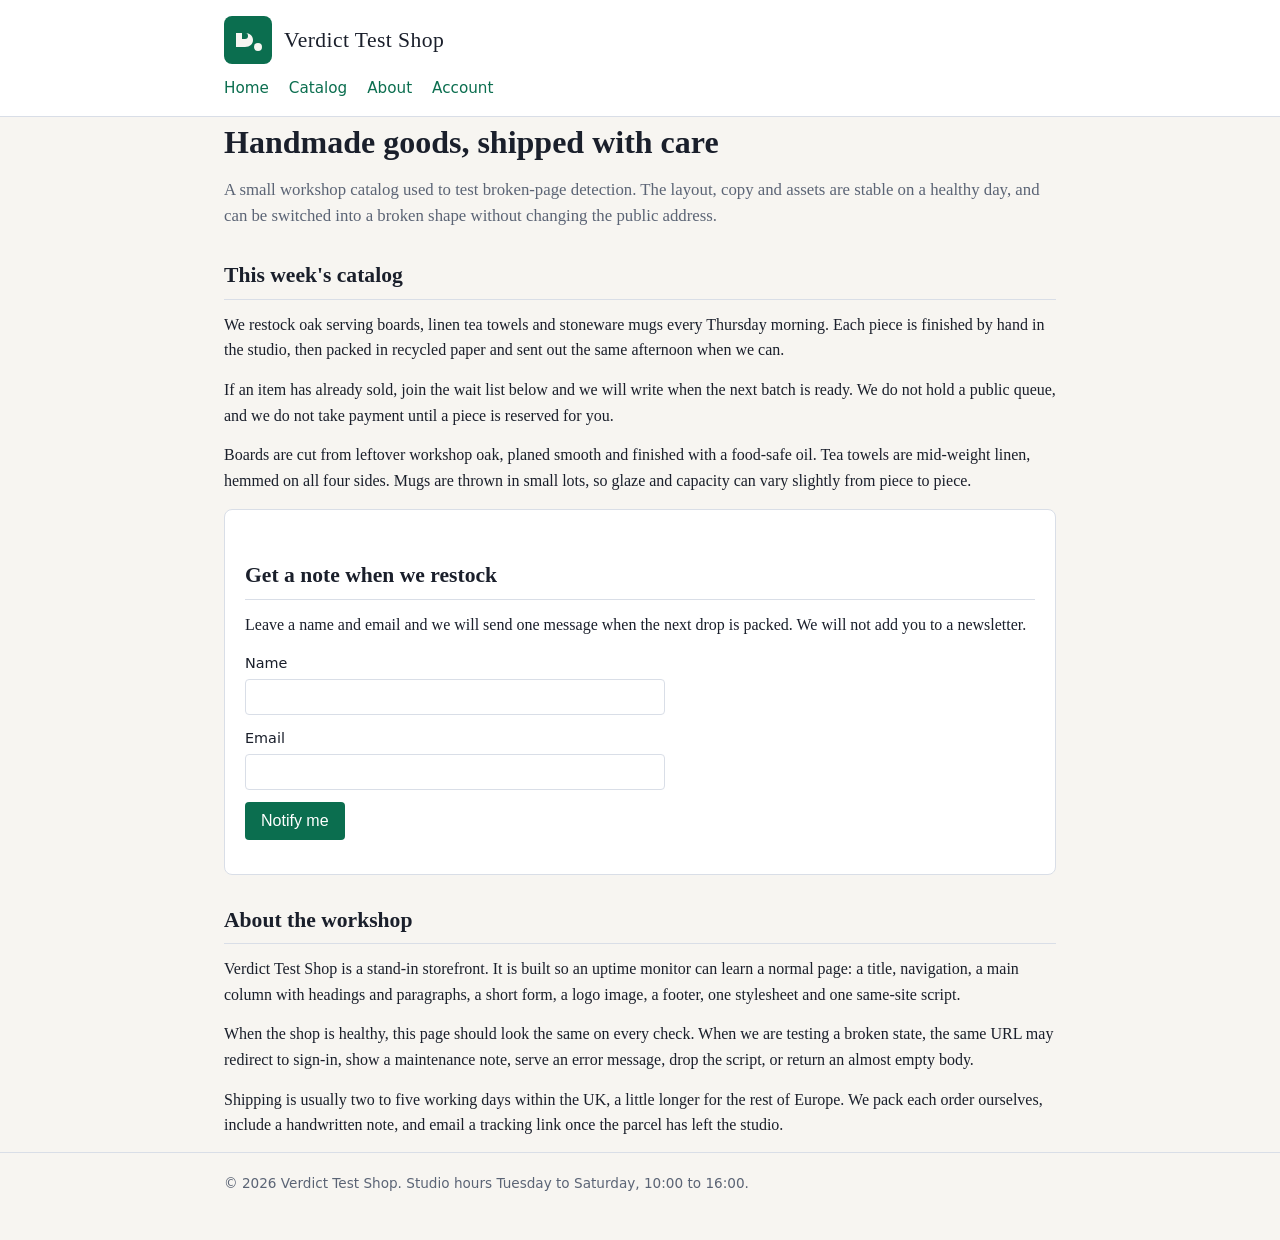
==== index.html @ 5b0b6bd3 "mode: healthy" ====
<!DOCTYPE html>
<html lang="en">
<head>
  <meta charset="utf-8">
  <meta name="viewport" content="width=device-width, initial-scale=1">
  <title>Verdict Test Shop</title>
  <link rel="stylesheet" href="/style.css">
</head>
<body>
  <header class="site">
    <div class="wrap">
      <div class="brand">
        <img src="/logo.svg" width="48" height="48" alt="Verdict Test Shop logo">
        <span class="name">Verdict Test Shop</span>
      </div>
      <nav>
        <a href="/">Home</a>
        <a href="/#catalog">Catalog</a>
        <a href="/#about">About</a>
        <a href="/login">Account</a>
      </nav>
    </div>
  </header>
  <main class="wrap">
    <h1 class="page-title">Handmade goods, shipped with care</h1>
    <p class="lede">A small workshop catalog used to test broken-page detection. The layout, copy and assets are stable on a healthy day, and can be switched into a broken shape without changing the public address.</p>

    <section id="catalog">
      <h2>This week's catalog</h2>
      <p>We restock oak serving boards, linen tea towels and stoneware mugs every Thursday morning. Each piece is finished by hand in the studio, then packed in recycled paper and sent out the same afternoon when we can.</p>
      <p>If an item has already sold, join the wait list below and we will write when the next batch is ready. We do not hold a public queue, and we do not take payment until a piece is reserved for you.</p>
      <p>Boards are cut from leftover workshop oak, planed smooth and finished with a food-safe oil. Tea towels are mid-weight linen, hemmed on all four sides. Mugs are thrown in small lots, so glaze and capacity can vary slightly from piece to piece.</p>
      <div class="card">
        <h2>Get a note when we restock</h2>
        <p>Leave a name and email and we will send one message when the next drop is packed. We will not add you to a newsletter.</p>
        <form id="notify-form" action="/" method="post">
          <label>Name
            <input type="text" name="name" autocomplete="name" required>
          </label>
          <label>Email
            <input type="email" name="email" autocomplete="email" required>
          </label>
          <button type="submit">Notify me</button>
        </form>
        <p id="form-note"></p>
      </div>
    </section>

    <section id="about">
      <h2>About the workshop</h2>
      <p>Verdict Test Shop is a stand-in storefront. It is built so an uptime monitor can learn a normal page: a title, navigation, a main column with headings and paragraphs, a short form, a logo image, a footer, one stylesheet and one same-site script.</p>
      <p>When the shop is healthy, this page should look the same on every check. When we are testing a broken state, the same URL may redirect to sign-in, show a maintenance note, serve an error message, drop the script, or return an almost empty body.</p>
      <p>Shipping is usually two to five working days within the UK, a little longer for the rest of Europe. We pack each order ourselves, include a handwritten note, and email a tracking link once the parcel has left the studio.</p>
    </section>
  </main>
  <footer>
    <div class="wrap">
      <p>&copy; <span id="year">2026</span> Verdict Test Shop. Studio hours Tuesday to Saturday, 10:00 to 16:00.</p>
    </div>
  </footer>
  <script src="/app.js"></script>
</body>
</html>
---- style.css ----
:root {
  --ink: #1a1f2b;
  --muted: #5b6475;
  --line: #d9dee7;
  --bg: #f7f5f1;
  --card: #ffffff;
  --accent: #0b6e4f;
  --accent-dark: #08553c;
}

* { box-sizing: border-box; }

body {
  margin: 0;
  font-family: Georgia, "Times New Roman", serif;
  color: var(--ink);
  background: var(--bg);
  line-height: 1.6;
}

.wrap {
  max-width: 880px;
  margin: 0 auto;
  padding: 0 24px;
}

header.site {
  background: var(--card);
  border-bottom: 1px solid var(--line);
  padding: 16px 0;
}

.brand {
  display: flex;
  align-items: center;
  gap: 12px;
}

.brand img {
  width: 48px;
  height: 48px;
}

.brand h1,
.brand .name {
  margin: 0;
  font-size: 1.35rem;
  letter-spacing: 0.02em;
}

nav {
  display: flex;
  gap: 20px;
  margin-top: 12px;
}

nav a {
  color: var(--accent);
  text-decoration: none;
  font-family: system-ui, sans-serif;
  font-size: 0.95rem;
}

nav a:hover { text-decoration: underline; }

main { padding: 32px 0 48px; }

h1.page-title {
  font-size: 2rem;
  margin: 0 0 8px;
}

.lede {
  color: var(--muted);
  font-size: 1.05rem;
  margin: 0 0 28px;
}

h2 {
  font-size: 1.35rem;
  margin: 28px 0 12px;
  border-bottom: 1px solid var(--line);
  padding-bottom: 6px;
}

p { margin: 0 0 14px; }

.card {
  background: var(--card);
  border: 1px solid var(--line);
  border-radius: 8px;
  padding: 20px;
  margin: 16px 0;
}

form {
  display: grid;
  gap: 12px;
  max-width: 420px;
}

label {
  font-family: system-ui, sans-serif;
  font-size: 0.9rem;
  display: grid;
  gap: 4px;
}

input {
  padding: 8px 10px;
  border: 1px solid var(--line);
  border-radius: 4px;
  font-size: 1rem;
}

button {
  background: var(--accent);
  color: #fff;
  border: 0;
  padding: 10px 16px;
  border-radius: 4px;
  font-size: 1rem;
  cursor: pointer;
  width: fit-content;
}

button:hover { background: var(--accent-dark); }

footer {
  border-top: 1px solid var(--line);
  padding: 20px 0 32px;
  color: var(--muted);
  font-family: system-ui, sans-serif;
  font-size: 0.85rem;
}

.login-box {
  max-width: 400px;
  margin: 48px auto;
  background: var(--card);
  border: 1px solid var(--line);
  border-radius: 8px;
  padding: 28px;
}
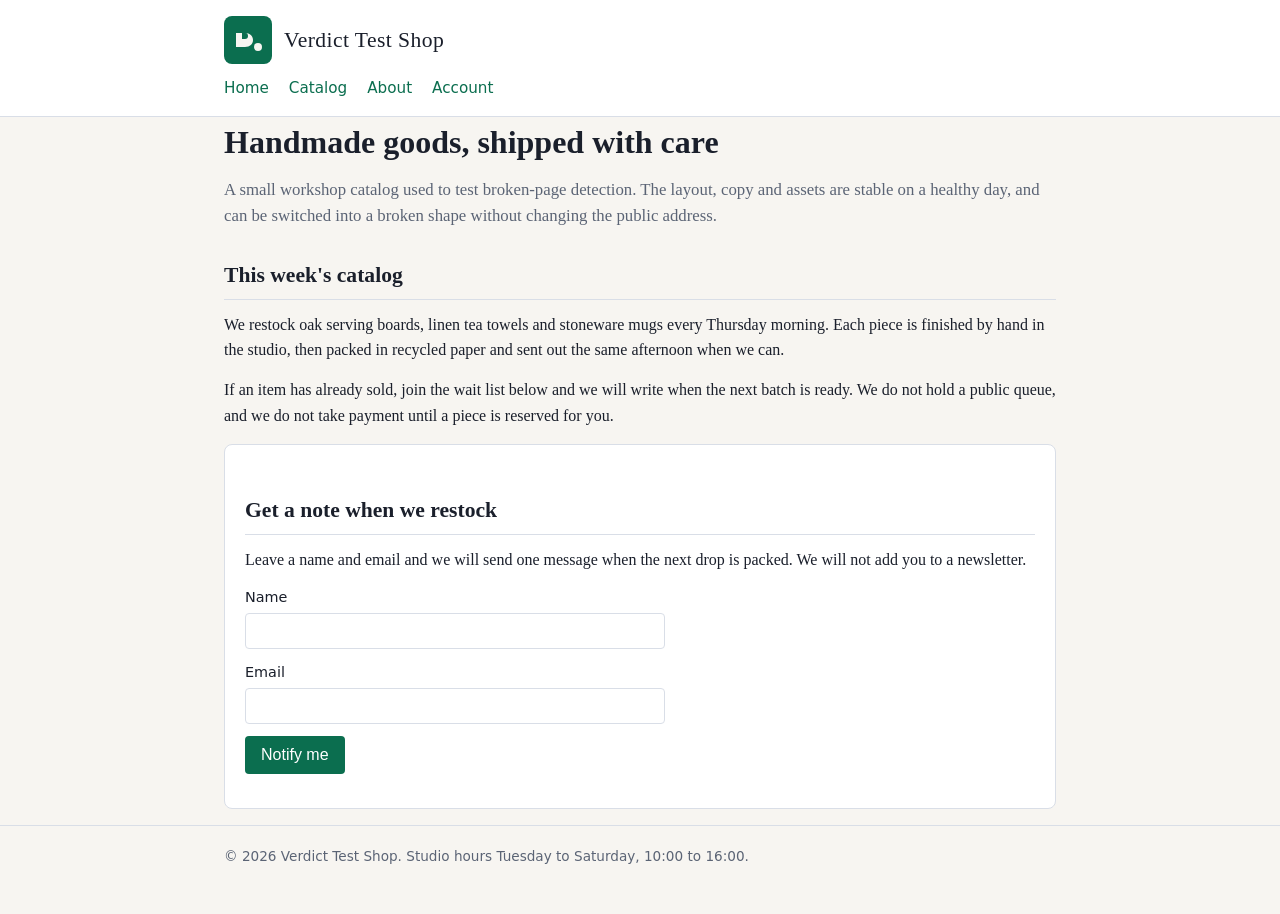
==== commit 999121e9: "mode: partial-loss" ====
--- a/index.html
+++ b/index.html
@@ -29,7 +29,6 @@
       <h2>This week's catalog</h2>
       <p>We restock oak serving boards, linen tea towels and stoneware mugs every Thursday morning. Each piece is finished by hand in the studio, then packed in recycled paper and sent out the same afternoon when we can.</p>
       <p>If an item has already sold, join the wait list below and we will write when the next batch is ready. We do not hold a public queue, and we do not take payment until a piece is reserved for you.</p>
-      <p>Boards are cut from leftover workshop oak, planed smooth and finished with a food-safe oil. Tea towels are mid-weight linen, hemmed on all four sides. Mugs are thrown in small lots, so glaze and capacity can vary slightly from piece to piece.</p>
       <div class="card">
         <h2>Get a note when we restock</h2>
         <p>Leave a name and email and we will send one message when the next drop is packed. We will not add you to a newsletter.</p>
@@ -46,12 +45,6 @@
       </div>
     </section>
 
-    <section id="about">
-      <h2>About the workshop</h2>
-      <p>Verdict Test Shop is a stand-in storefront. It is built so an uptime monitor can learn a normal page: a title, navigation, a main column with headings and paragraphs, a short form, a logo image, a footer, one stylesheet and one same-site script.</p>
-      <p>When the shop is healthy, this page should look the same on every check. When we are testing a broken state, the same URL may redirect to sign-in, show a maintenance note, serve an error message, drop the script, or return an almost empty body.</p>
-      <p>Shipping is usually two to five working days within the UK, a little longer for the rest of Europe. We pack each order ourselves, include a handwritten note, and email a tracking link once the parcel has left the studio.</p>
-    </section>
   </main>
   <footer>
     <div class="wrap">
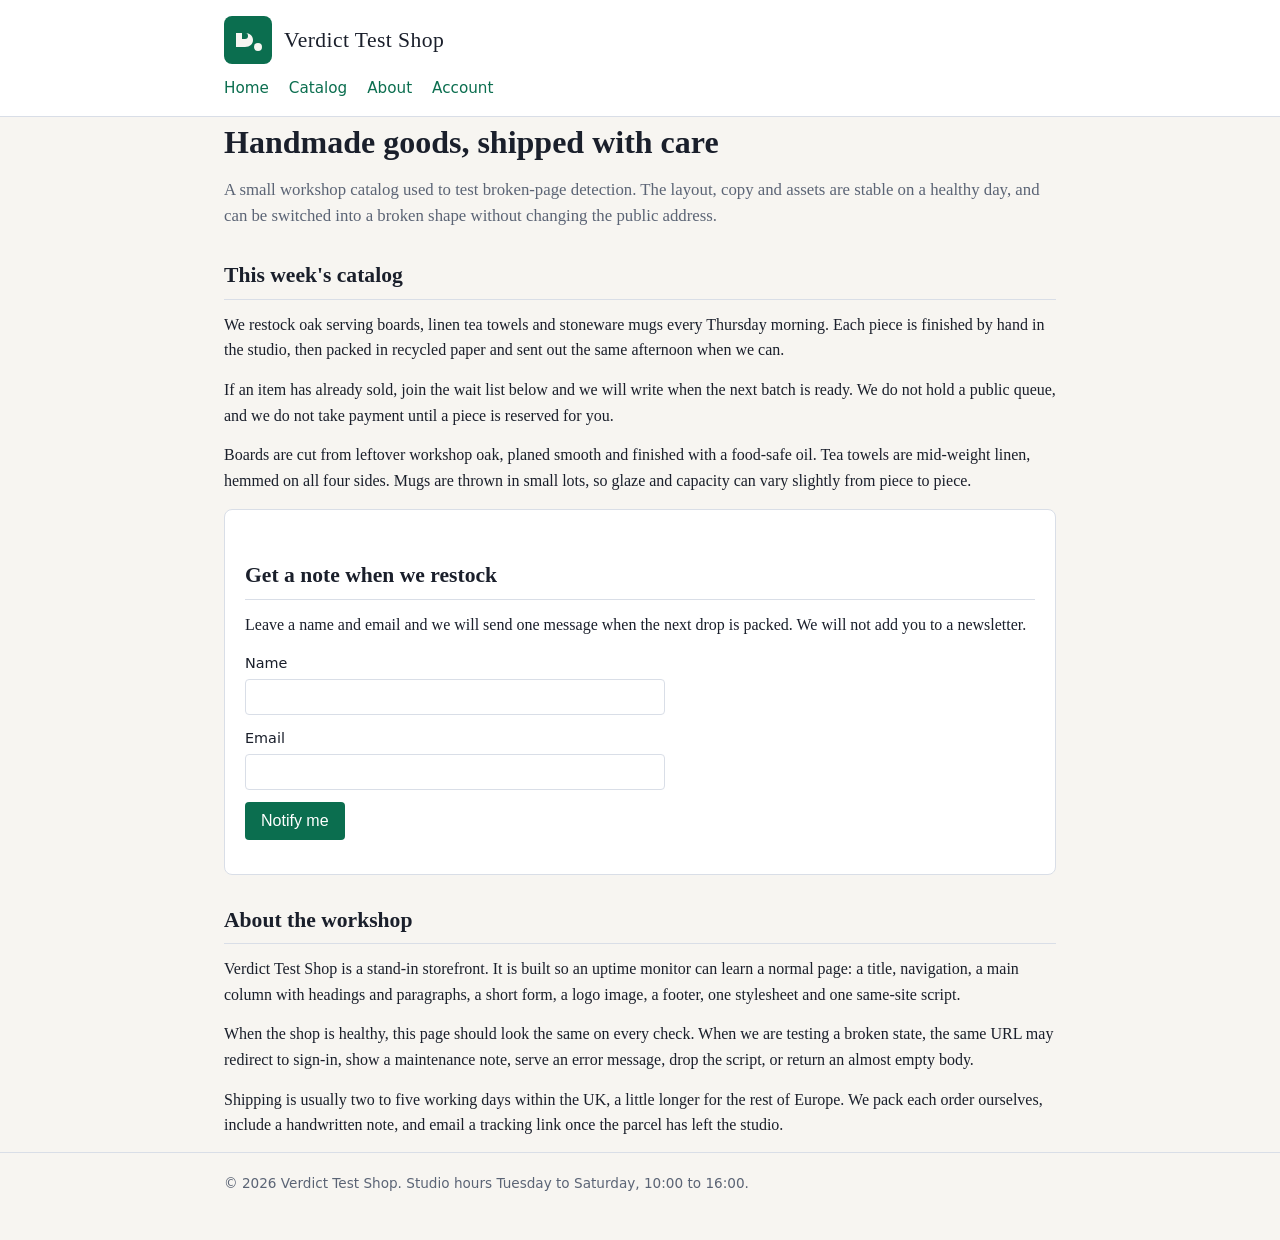
==== commit 9848b687: "mode: healthy" ====
--- a/index.html
+++ b/index.html
@@ -29,6 +29,7 @@
       <h2>This week's catalog</h2>
       <p>We restock oak serving boards, linen tea towels and stoneware mugs every Thursday morning. Each piece is finished by hand in the studio, then packed in recycled paper and sent out the same afternoon when we can.</p>
       <p>If an item has already sold, join the wait list below and we will write when the next batch is ready. We do not hold a public queue, and we do not take payment until a piece is reserved for you.</p>
+      <p>Boards are cut from leftover workshop oak, planed smooth and finished with a food-safe oil. Tea towels are mid-weight linen, hemmed on all four sides. Mugs are thrown in small lots, so glaze and capacity can vary slightly from piece to piece.</p>
       <div class="card">
         <h2>Get a note when we restock</h2>
         <p>Leave a name and email and we will send one message when the next drop is packed. We will not add you to a newsletter.</p>
@@ -45,6 +46,12 @@
       </div>
     </section>
 
+    <section id="about">
+      <h2>About the workshop</h2>
+      <p>Verdict Test Shop is a stand-in storefront. It is built so an uptime monitor can learn a normal page: a title, navigation, a main column with headings and paragraphs, a short form, a logo image, a footer, one stylesheet and one same-site script.</p>
+      <p>When the shop is healthy, this page should look the same on every check. When we are testing a broken state, the same URL may redirect to sign-in, show a maintenance note, serve an error message, drop the script, or return an almost empty body.</p>
+      <p>Shipping is usually two to five working days within the UK, a little longer for the rest of Europe. We pack each order ourselves, include a handwritten note, and email a tracking link once the parcel has left the studio.</p>
+    </section>
   </main>
   <footer>
     <div class="wrap">
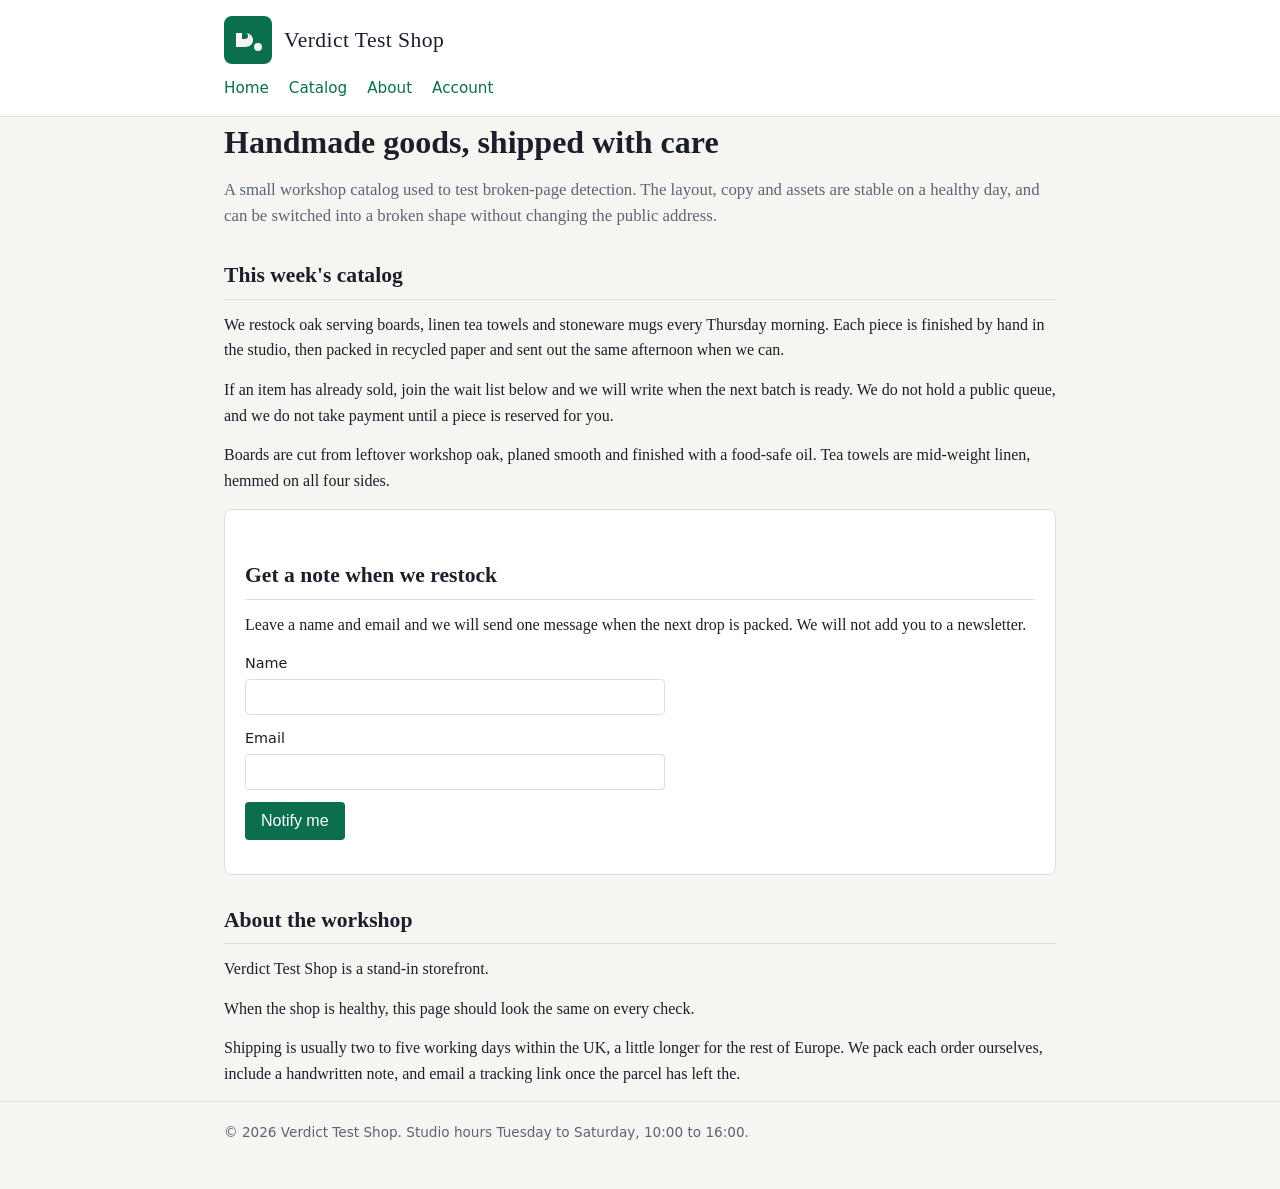
==== commit 086d2ea2: "mode: shrink-a" ====
--- a/index.html
+++ b/index.html
@@ -29,7 +29,7 @@
       <h2>This week's catalog</h2>
       <p>We restock oak serving boards, linen tea towels and stoneware mugs every Thursday morning. Each piece is finished by hand in the studio, then packed in recycled paper and sent out the same afternoon when we can.</p>
       <p>If an item has already sold, join the wait list below and we will write when the next batch is ready. We do not hold a public queue, and we do not take payment until a piece is reserved for you.</p>
-      <p>Boards are cut from leftover workshop oak, planed smooth and finished with a food-safe oil. Tea towels are mid-weight linen, hemmed on all four sides. Mugs are thrown in small lots, so glaze and capacity can vary slightly from piece to piece.</p>
+      <p>Boards are cut from leftover workshop oak, planed smooth and finished with a food-safe oil. Tea towels are mid-weight linen, hemmed on all four sides.</p>
       <div class="card">
         <h2>Get a note when we restock</h2>
         <p>Leave a name and email and we will send one message when the next drop is packed. We will not add you to a newsletter.</p>
@@ -48,9 +48,9 @@
 
     <section id="about">
       <h2>About the workshop</h2>
-      <p>Verdict Test Shop is a stand-in storefront. It is built so an uptime monitor can learn a normal page: a title, navigation, a main column with headings and paragraphs, a short form, a logo image, a footer, one stylesheet and one same-site script.</p>
-      <p>When the shop is healthy, this page should look the same on every check. When we are testing a broken state, the same URL may redirect to sign-in, show a maintenance note, serve an error message, drop the script, or return an almost empty body.</p>
-      <p>Shipping is usually two to five working days within the UK, a little longer for the rest of Europe. We pack each order ourselves, include a handwritten note, and email a tracking link once the parcel has left the studio.</p>
+      <p>Verdict Test Shop is a stand-in storefront.</p>
+      <p>When the shop is healthy, this page should look the same on every check.</p>
+      <p>Shipping is usually two to five working days within the UK, a little longer for the rest of Europe. We pack each order ourselves, include a handwritten note, and email a tracking link once the parcel has left the.</p>
     </section>
   </main>
   <footer>
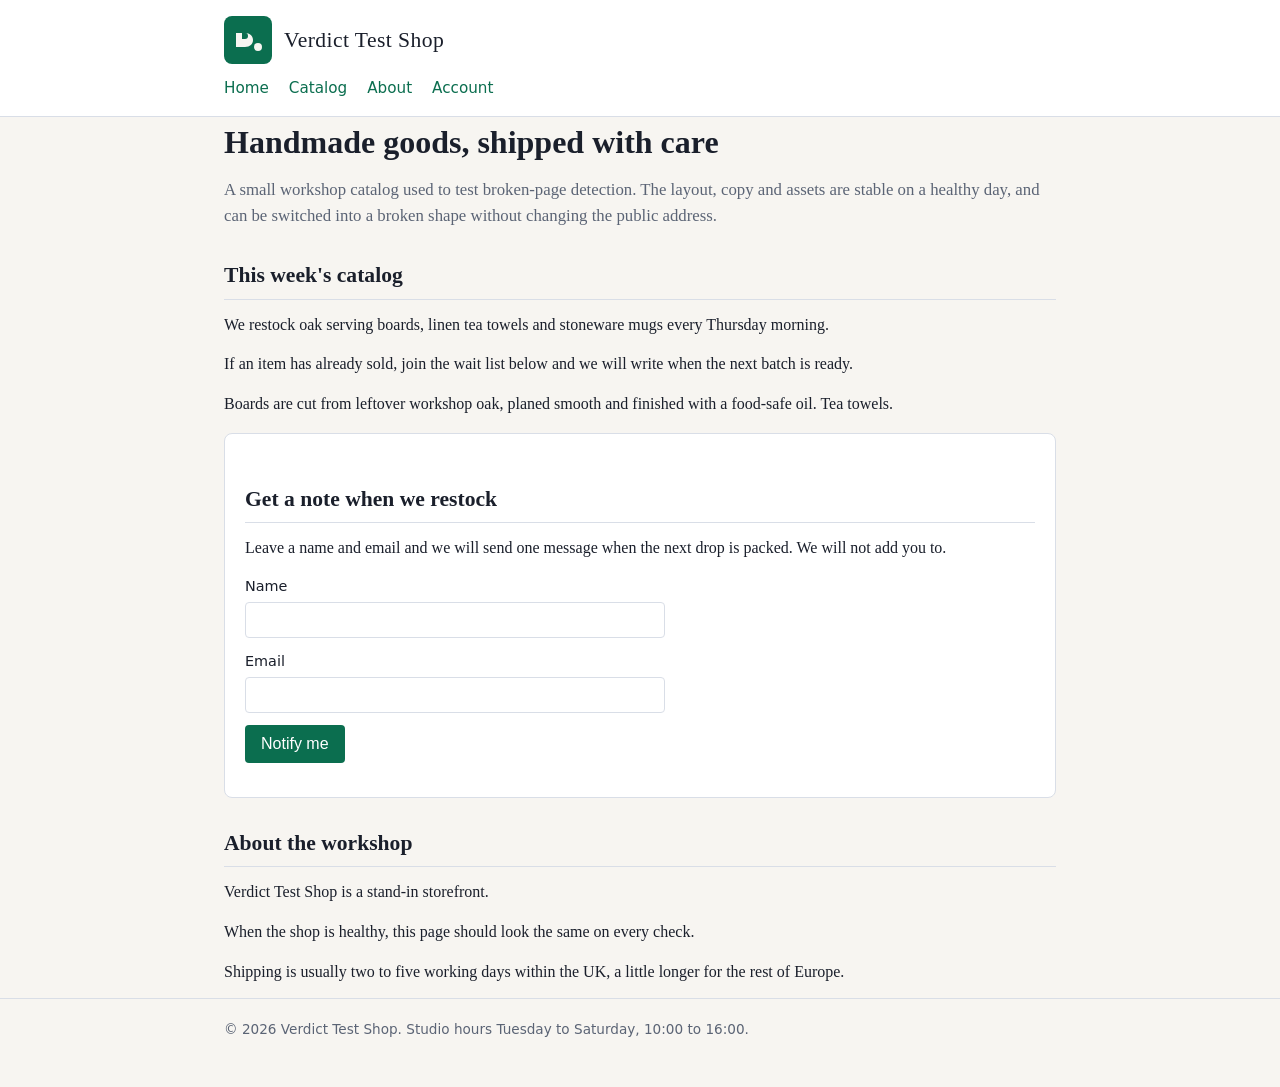
==== commit c811df46: "mode: shrink-b" ====
--- a/index.html
+++ b/index.html
@@ -27,12 +27,12 @@
 
     <section id="catalog">
       <h2>This week's catalog</h2>
-      <p>We restock oak serving boards, linen tea towels and stoneware mugs every Thursday morning. Each piece is finished by hand in the studio, then packed in recycled paper and sent out the same afternoon when we can.</p>
-      <p>If an item has already sold, join the wait list below and we will write when the next batch is ready. We do not hold a public queue, and we do not take payment until a piece is reserved for you.</p>
-      <p>Boards are cut from leftover workshop oak, planed smooth and finished with a food-safe oil. Tea towels are mid-weight linen, hemmed on all four sides.</p>
+      <p>We restock oak serving boards, linen tea towels and stoneware mugs every Thursday morning.</p>
+      <p>If an item has already sold, join the wait list below and we will write when the next batch is ready.</p>
+      <p>Boards are cut from leftover workshop oak, planed smooth and finished with a food-safe oil. Tea towels.</p>
       <div class="card">
         <h2>Get a note when we restock</h2>
-        <p>Leave a name and email and we will send one message when the next drop is packed. We will not add you to a newsletter.</p>
+        <p>Leave a name and email and we will send one message when the next drop is packed. We will not add you to.</p>
         <form id="notify-form" action="/" method="post">
           <label>Name
             <input type="text" name="name" autocomplete="name" required>
@@ -50,7 +50,7 @@
       <h2>About the workshop</h2>
       <p>Verdict Test Shop is a stand-in storefront.</p>
       <p>When the shop is healthy, this page should look the same on every check.</p>
-      <p>Shipping is usually two to five working days within the UK, a little longer for the rest of Europe. We pack each order ourselves, include a handwritten note, and email a tracking link once the parcel has left the.</p>
+      <p>Shipping is usually two to five working days within the UK, a little longer for the rest of Europe.</p>
     </section>
   </main>
   <footer>
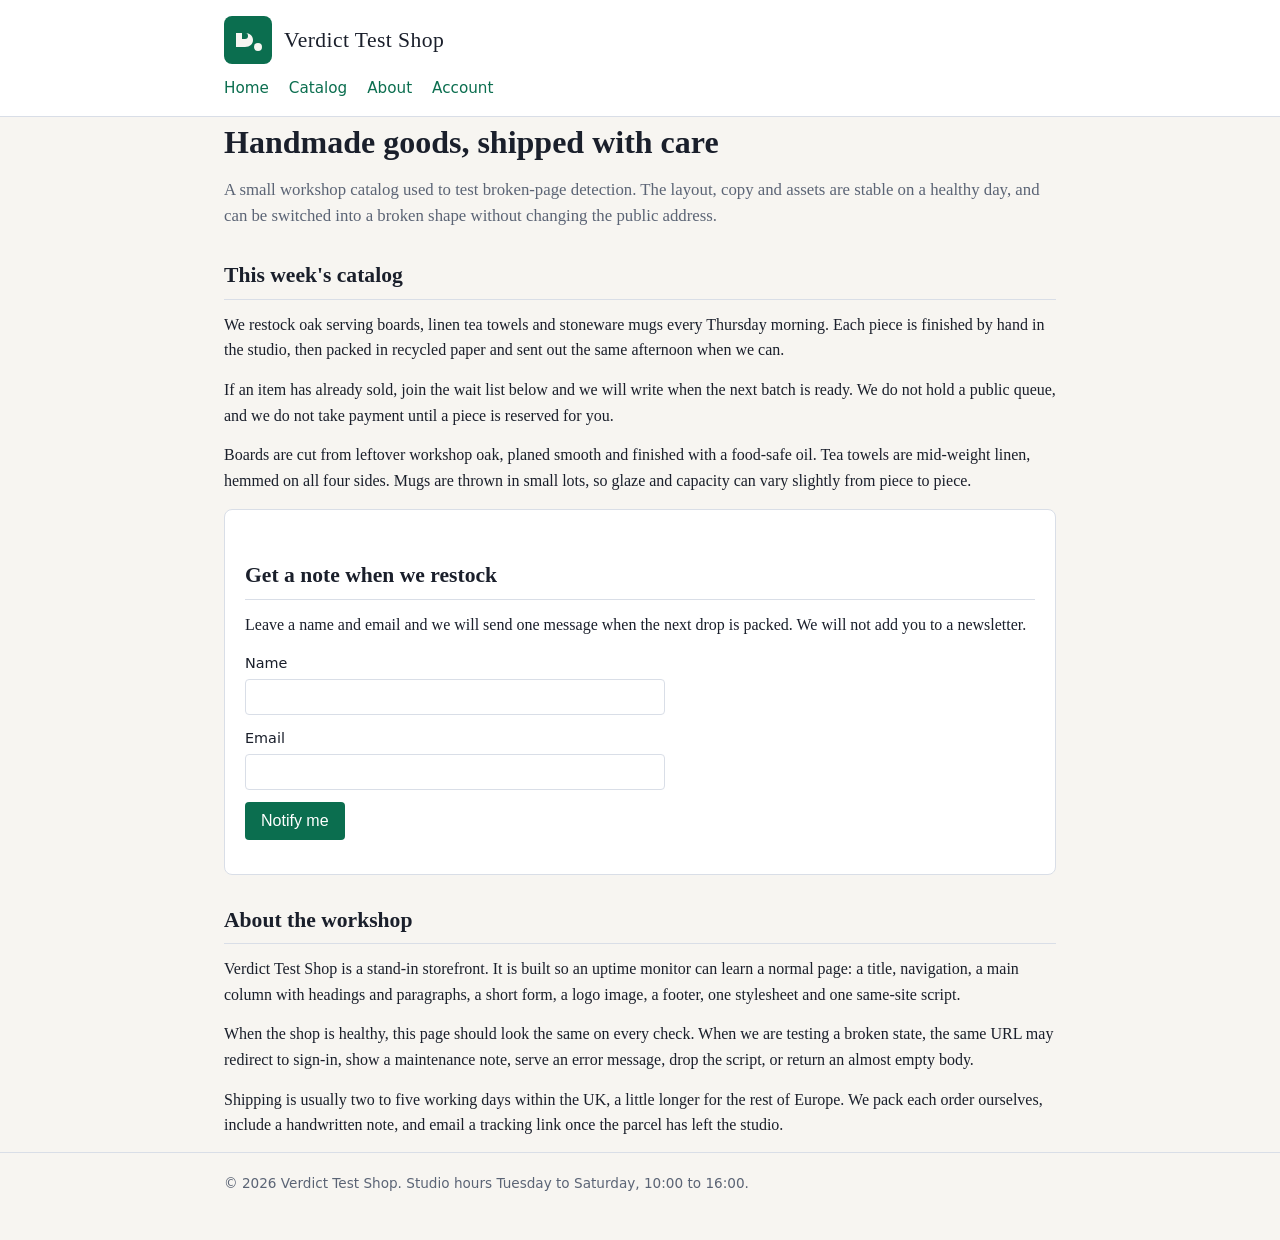
==== commit f2758e57: "mode: healthy" ====
--- a/index.html
+++ b/index.html
@@ -27,12 +27,12 @@
 
     <section id="catalog">
       <h2>This week's catalog</h2>
-      <p>We restock oak serving boards, linen tea towels and stoneware mugs every Thursday morning.</p>
-      <p>If an item has already sold, join the wait list below and we will write when the next batch is ready.</p>
-      <p>Boards are cut from leftover workshop oak, planed smooth and finished with a food-safe oil. Tea towels.</p>
+      <p>We restock oak serving boards, linen tea towels and stoneware mugs every Thursday morning. Each piece is finished by hand in the studio, then packed in recycled paper and sent out the same afternoon when we can.</p>
+      <p>If an item has already sold, join the wait list below and we will write when the next batch is ready. We do not hold a public queue, and we do not take payment until a piece is reserved for you.</p>
+      <p>Boards are cut from leftover workshop oak, planed smooth and finished with a food-safe oil. Tea towels are mid-weight linen, hemmed on all four sides. Mugs are thrown in small lots, so glaze and capacity can vary slightly from piece to piece.</p>
       <div class="card">
         <h2>Get a note when we restock</h2>
-        <p>Leave a name and email and we will send one message when the next drop is packed. We will not add you to.</p>
+        <p>Leave a name and email and we will send one message when the next drop is packed. We will not add you to a newsletter.</p>
         <form id="notify-form" action="/" method="post">
           <label>Name
             <input type="text" name="name" autocomplete="name" required>
@@ -48,9 +48,9 @@
 
     <section id="about">
       <h2>About the workshop</h2>
-      <p>Verdict Test Shop is a stand-in storefront.</p>
-      <p>When the shop is healthy, this page should look the same on every check.</p>
-      <p>Shipping is usually two to five working days within the UK, a little longer for the rest of Europe.</p>
+      <p>Verdict Test Shop is a stand-in storefront. It is built so an uptime monitor can learn a normal page: a title, navigation, a main column with headings and paragraphs, a short form, a logo image, a footer, one stylesheet and one same-site script.</p>
+      <p>When the shop is healthy, this page should look the same on every check. When we are testing a broken state, the same URL may redirect to sign-in, show a maintenance note, serve an error message, drop the script, or return an almost empty body.</p>
+      <p>Shipping is usually two to five working days within the UK, a little longer for the rest of Europe. We pack each order ourselves, include a handwritten note, and email a tracking link once the parcel has left the studio.</p>
     </section>
   </main>
   <footer>
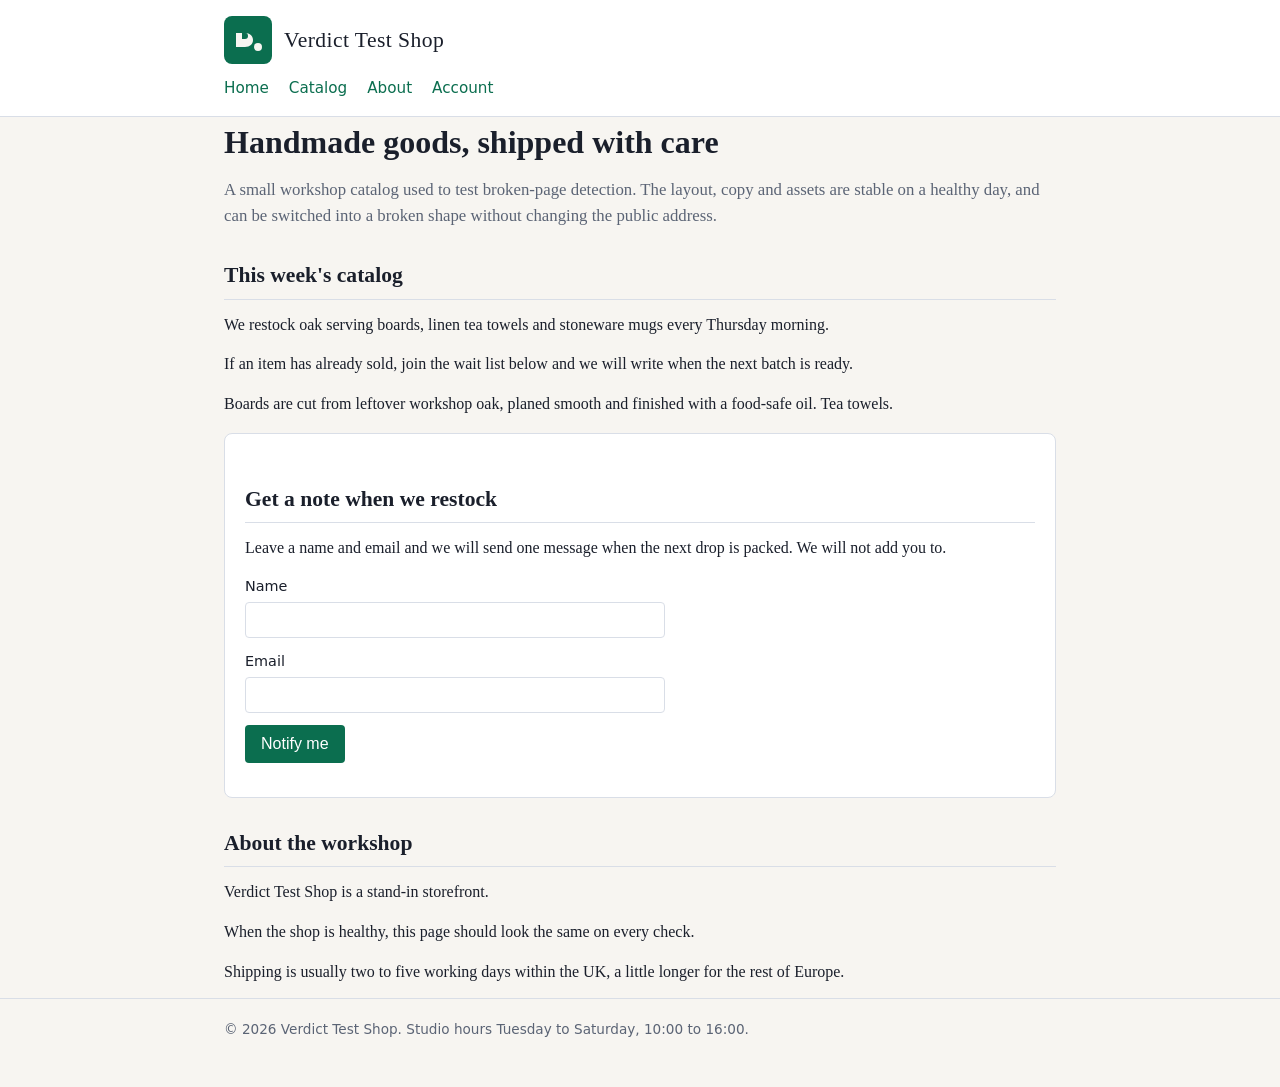
==== commit 61b7bea4: "mode: shrink-b" ====
--- a/index.html
+++ b/index.html
@@ -27,12 +27,12 @@
 
     <section id="catalog">
       <h2>This week's catalog</h2>
-      <p>We restock oak serving boards, linen tea towels and stoneware mugs every Thursday morning. Each piece is finished by hand in the studio, then packed in recycled paper and sent out the same afternoon when we can.</p>
-      <p>If an item has already sold, join the wait list below and we will write when the next batch is ready. We do not hold a public queue, and we do not take payment until a piece is reserved for you.</p>
-      <p>Boards are cut from leftover workshop oak, planed smooth and finished with a food-safe oil. Tea towels are mid-weight linen, hemmed on all four sides. Mugs are thrown in small lots, so glaze and capacity can vary slightly from piece to piece.</p>
+      <p>We restock oak serving boards, linen tea towels and stoneware mugs every Thursday morning.</p>
+      <p>If an item has already sold, join the wait list below and we will write when the next batch is ready.</p>
+      <p>Boards are cut from leftover workshop oak, planed smooth and finished with a food-safe oil. Tea towels.</p>
       <div class="card">
         <h2>Get a note when we restock</h2>
-        <p>Leave a name and email and we will send one message when the next drop is packed. We will not add you to a newsletter.</p>
+        <p>Leave a name and email and we will send one message when the next drop is packed. We will not add you to.</p>
         <form id="notify-form" action="/" method="post">
           <label>Name
             <input type="text" name="name" autocomplete="name" required>
@@ -48,9 +48,9 @@
 
     <section id="about">
       <h2>About the workshop</h2>
-      <p>Verdict Test Shop is a stand-in storefront. It is built so an uptime monitor can learn a normal page: a title, navigation, a main column with headings and paragraphs, a short form, a logo image, a footer, one stylesheet and one same-site script.</p>
-      <p>When the shop is healthy, this page should look the same on every check. When we are testing a broken state, the same URL may redirect to sign-in, show a maintenance note, serve an error message, drop the script, or return an almost empty body.</p>
-      <p>Shipping is usually two to five working days within the UK, a little longer for the rest of Europe. We pack each order ourselves, include a handwritten note, and email a tracking link once the parcel has left the studio.</p>
+      <p>Verdict Test Shop is a stand-in storefront.</p>
+      <p>When the shop is healthy, this page should look the same on every check.</p>
+      <p>Shipping is usually two to five working days within the UK, a little longer for the rest of Europe.</p>
     </section>
   </main>
   <footer>
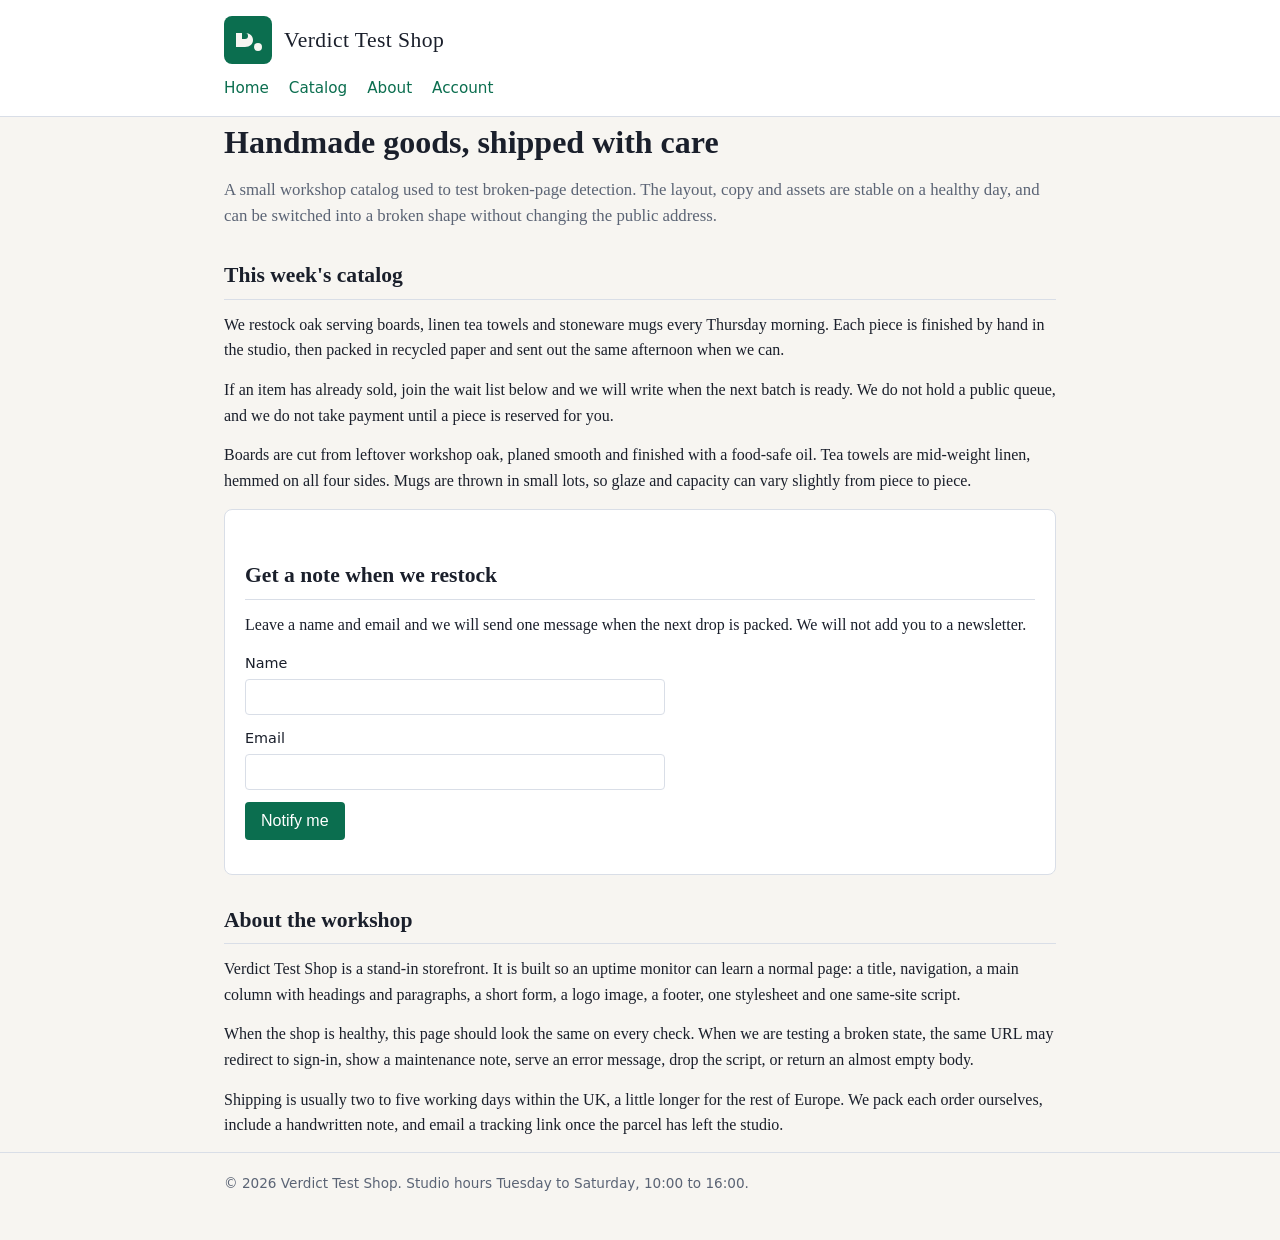
==== commit 4670b359: "mode: healthy" ====
--- a/index.html
+++ b/index.html
@@ -27,12 +27,12 @@
 
     <section id="catalog">
       <h2>This week's catalog</h2>
-      <p>We restock oak serving boards, linen tea towels and stoneware mugs every Thursday morning.</p>
-      <p>If an item has already sold, join the wait list below and we will write when the next batch is ready.</p>
-      <p>Boards are cut from leftover workshop oak, planed smooth and finished with a food-safe oil. Tea towels.</p>
+      <p>We restock oak serving boards, linen tea towels and stoneware mugs every Thursday morning. Each piece is finished by hand in the studio, then packed in recycled paper and sent out the same afternoon when we can.</p>
+      <p>If an item has already sold, join the wait list below and we will write when the next batch is ready. We do not hold a public queue, and we do not take payment until a piece is reserved for you.</p>
+      <p>Boards are cut from leftover workshop oak, planed smooth and finished with a food-safe oil. Tea towels are mid-weight linen, hemmed on all four sides. Mugs are thrown in small lots, so glaze and capacity can vary slightly from piece to piece.</p>
       <div class="card">
         <h2>Get a note when we restock</h2>
-        <p>Leave a name and email and we will send one message when the next drop is packed. We will not add you to.</p>
+        <p>Leave a name and email and we will send one message when the next drop is packed. We will not add you to a newsletter.</p>
         <form id="notify-form" action="/" method="post">
           <label>Name
             <input type="text" name="name" autocomplete="name" required>
@@ -48,9 +48,9 @@
 
     <section id="about">
       <h2>About the workshop</h2>
-      <p>Verdict Test Shop is a stand-in storefront.</p>
-      <p>When the shop is healthy, this page should look the same on every check.</p>
-      <p>Shipping is usually two to five working days within the UK, a little longer for the rest of Europe.</p>
+      <p>Verdict Test Shop is a stand-in storefront. It is built so an uptime monitor can learn a normal page: a title, navigation, a main column with headings and paragraphs, a short form, a logo image, a footer, one stylesheet and one same-site script.</p>
+      <p>When the shop is healthy, this page should look the same on every check. When we are testing a broken state, the same URL may redirect to sign-in, show a maintenance note, serve an error message, drop the script, or return an almost empty body.</p>
+      <p>Shipping is usually two to five working days within the UK, a little longer for the rest of Europe. We pack each order ourselves, include a handwritten note, and email a tracking link once the parcel has left the studio.</p>
     </section>
   </main>
   <footer>
